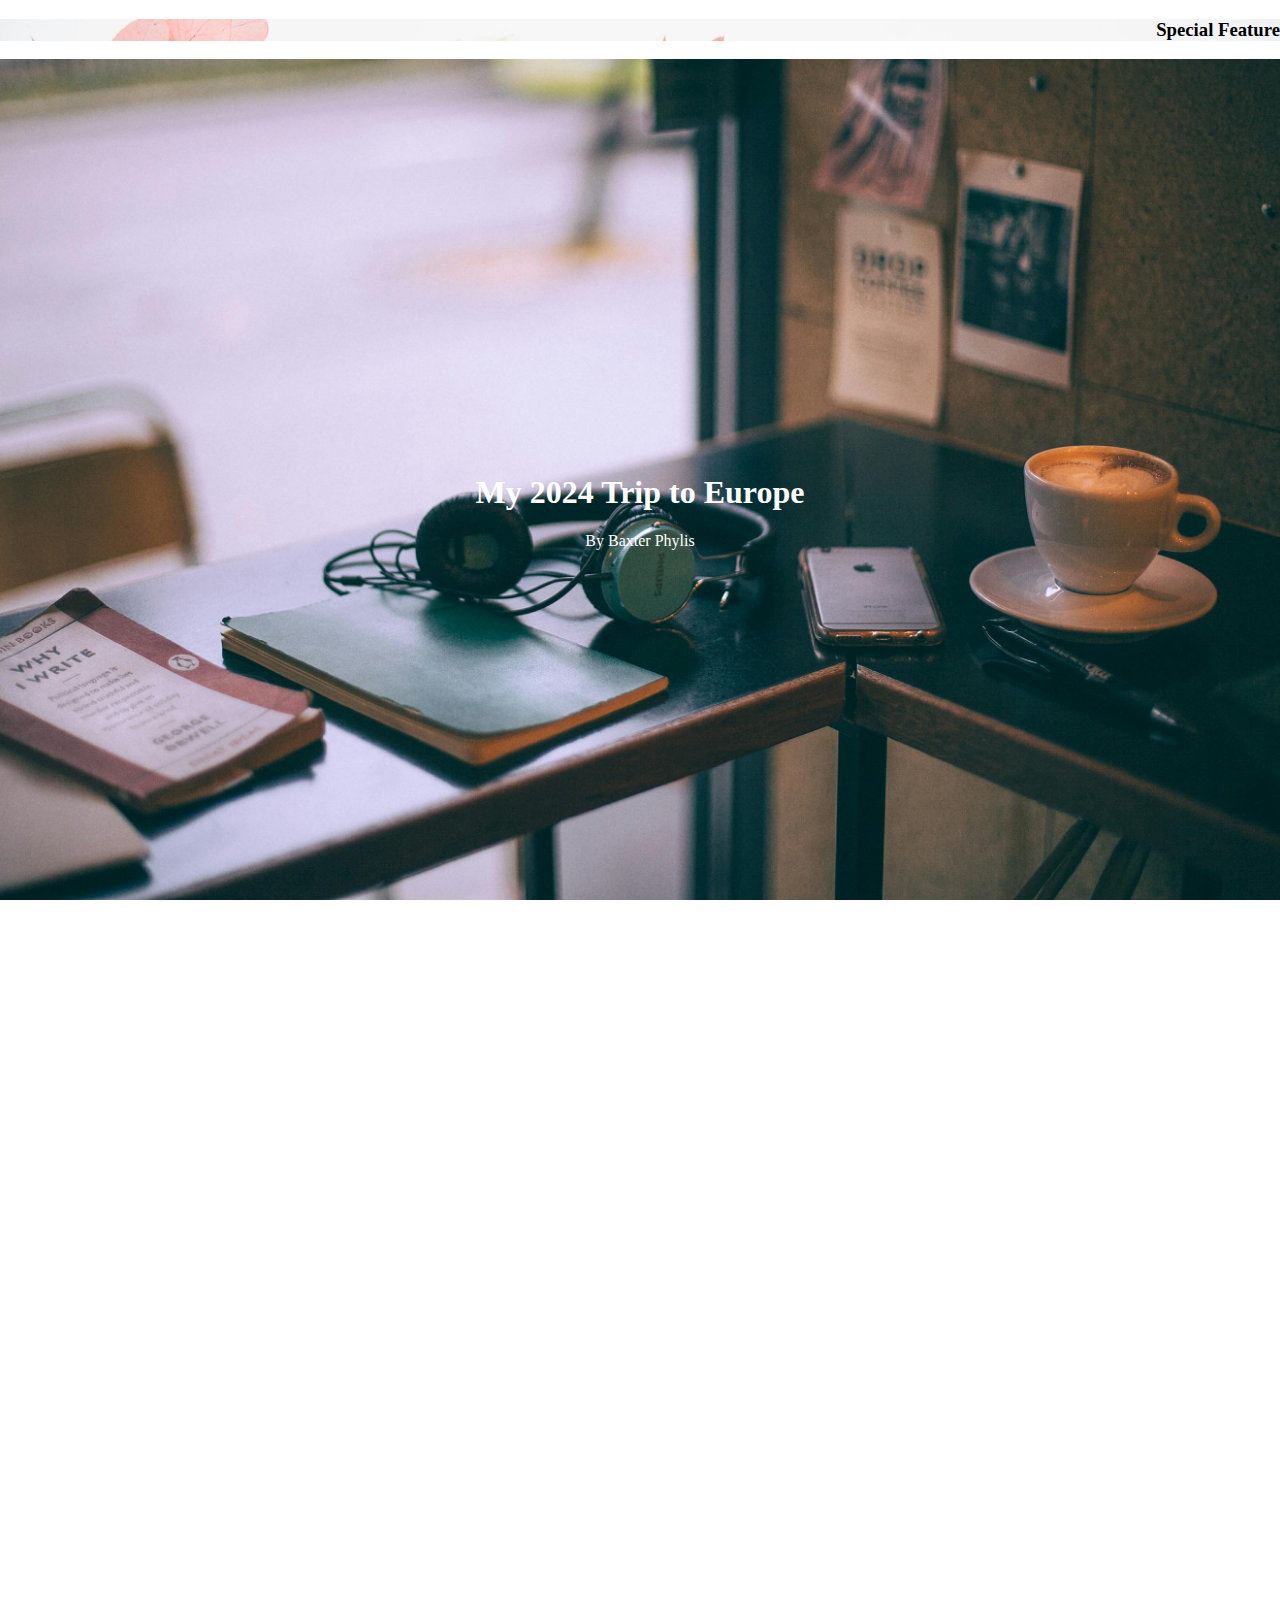
==== special.html @ 057ea8b3 "first commit" ====
<!DOCTYPE html>
<html lang="en">
<head>
    <meta charset="UTF-8">
    <meta name="viewport" content="width=device-width, initial-scale=1.0">
    <title>Special Feature</title>
    <link rel="stylesheet" href="special.css">
    <link
      href="https://cdn.jsdelivr.net/npm/bootstrap@5.2.3/dist/css/bootstrap.min.css"
      rel="stylesheet"
      integrity="sha384-rbsA2VBKQhggwzxH7pPCaAqO46MgnOM80zW1RWuH61DGLwZJEdK2Kadq2F9CUG65"
      crossorigin="anonymous"
    />
    <script
      src="https://cdn.jsdelivr.net/npm/@popperjs/core@2.11.6/dist/umd/popper.min.js"
      integrity="sha384-oBqDVmMz9ATKxIep9tiCxS/Z9fNfEXiDAYTujMAeBAsjFuCZSmKbSSUnQlmh/jp3"
      crossorigin="anonymous"
    ></script>
    <script
      src="https://cdn.jsdelivr.net/npm/bootstrap@5.2.3/dist/js/bootstrap.min.js"
      integrity="sha384-cuYeSxntonz0PPNlHhBs68uyIAVpIIOZZ5JqeqvYYIcEL727kskC66kF92t6Xl2V"
      crossorigin="anonymous"
    ></script>
    <style>
        header{
            background-image: url(images/pexels-evie-shaffer-1259279-2395249.jpg);
            background-size: cover;
        }
    </style>
</head>
<body>
    <header class="p-4 my-2 bg-light rounded">
        <h3 class="display-5 fwbold">Special Feature</h3>
    </header>
    <main>
    <div class="container">
        <section class="parallax" id="section1">
            <div class="container text-center text-white">
                <h1>My 2024 Trip to Europe</h1>
                <p>By Baxter Phylis</p>
            </div>
        </section>

        <section class="parallax" id="section2">
            <div class="container text-center text-white">
                <h2>France</h2>
                <p id='france'>Lorem ipsum dolor sit amet consectetur adipisicing elit. Asperiores harum veritatis
                    nemo magni odio reprehenderit atque, esse animi porro suscipit vero nobis modi quis.
                    Exercitationem quasi beatae, assumenda officia illum sunt. Cum voluptas maiores
                    vitae eius hic inventore deleniti placeat perferendis quam ut nostrum maxime optio
                    voluptatibus ab laboriosam, quia consectetur atque minus? Adipisci amet aut sint
                    voluptates delectus aperiam? Veniam ab illum enim in libero nihil culpa explicabo
                    perspiciatis veritatis non repellendus architecto excepturi nostrum porro voluptatem
                    aperiam animi asperiores, a voluptatibus temporibus minima voluptas ipsa! Recusandae
                    nostrum, aut, voluptates est error iusto, eaque excepturi soluta quas maiores amet.</p>
            </div>
        </section>

        <section class="parallax" id="section3">
            <div class="container text-center text-white">
                    <h2>Italy</h2>
                    <p>Lorem ipsum dolor sit amet consectetur adipisicing elit. Velit a mollitia totam animi perspiciatis recusandae fuga vero, illo quos dolores sunt non architecto, rem voluptatem ipsam cumque aut accusamus debitis.
                        Lorem ipsum dolor sit amet consectetur adipisicing elit. Atque suscipit dolorum ad perferendis natus ab ut deleniti consequuntur vitae quo sequi veniam cumque commodi aut voluptas nam quisquam, consectetur voluptate.
                    </p></div>
        </section>

        <section class="parallax" id="section4">
            <div class="container text-center text-white">
                <h2>Germany</h2>
                <p>Lorem ipsum dolor sit amet consectetur, adipisicing elit. Quasi saepe hic distinctio, culpa error assumenda aliquam vero neque sapiente excepturi soluta quaerat molestiae. Minima exercitationem, sint nihil perspiciatis ullam quidem!</p>
            </div>
        </section>
    </div>
</main>
</body>
</html>
---- special.css ----
body{
    margin:0;
    padding: 0;
}
button {
    background-color: black;
    color: white;
    border: 2px solid white;
    padding: 10px 20px;
    text-transform: uppercase;
    font-family: "Monument Extended", Arial, Helvetica, sans-serif;
    font-size: 16px;
    cursor: pointer;
    transition: background-color 0.3s ease, color 0.3s ease;
}

button:hover {
    background-color: white;
    color: black;
}

button:focus {
    outline: none;
    box-shadow: 0 0 10px white;
} 

.parallax {
    background-attachment: fixed;
    background-size: cover;
    background-repeat: no-repeat;
    background-position: center;
    height: 100vh;
    display: flex;
    justify-content: center;
    align-items: center;
    color: white;
    text-align: center;
}


#section1 {
    background-image: url('images/europe.jpg');
}

#section2 {
    background-image: url('images/france.jpg');
}
#section3 {
    background-image: url('images/italy.jpg');
}
#section4 {
    background-image: url('images/germany.jpg');
}

h3{
    text-align: right;
}
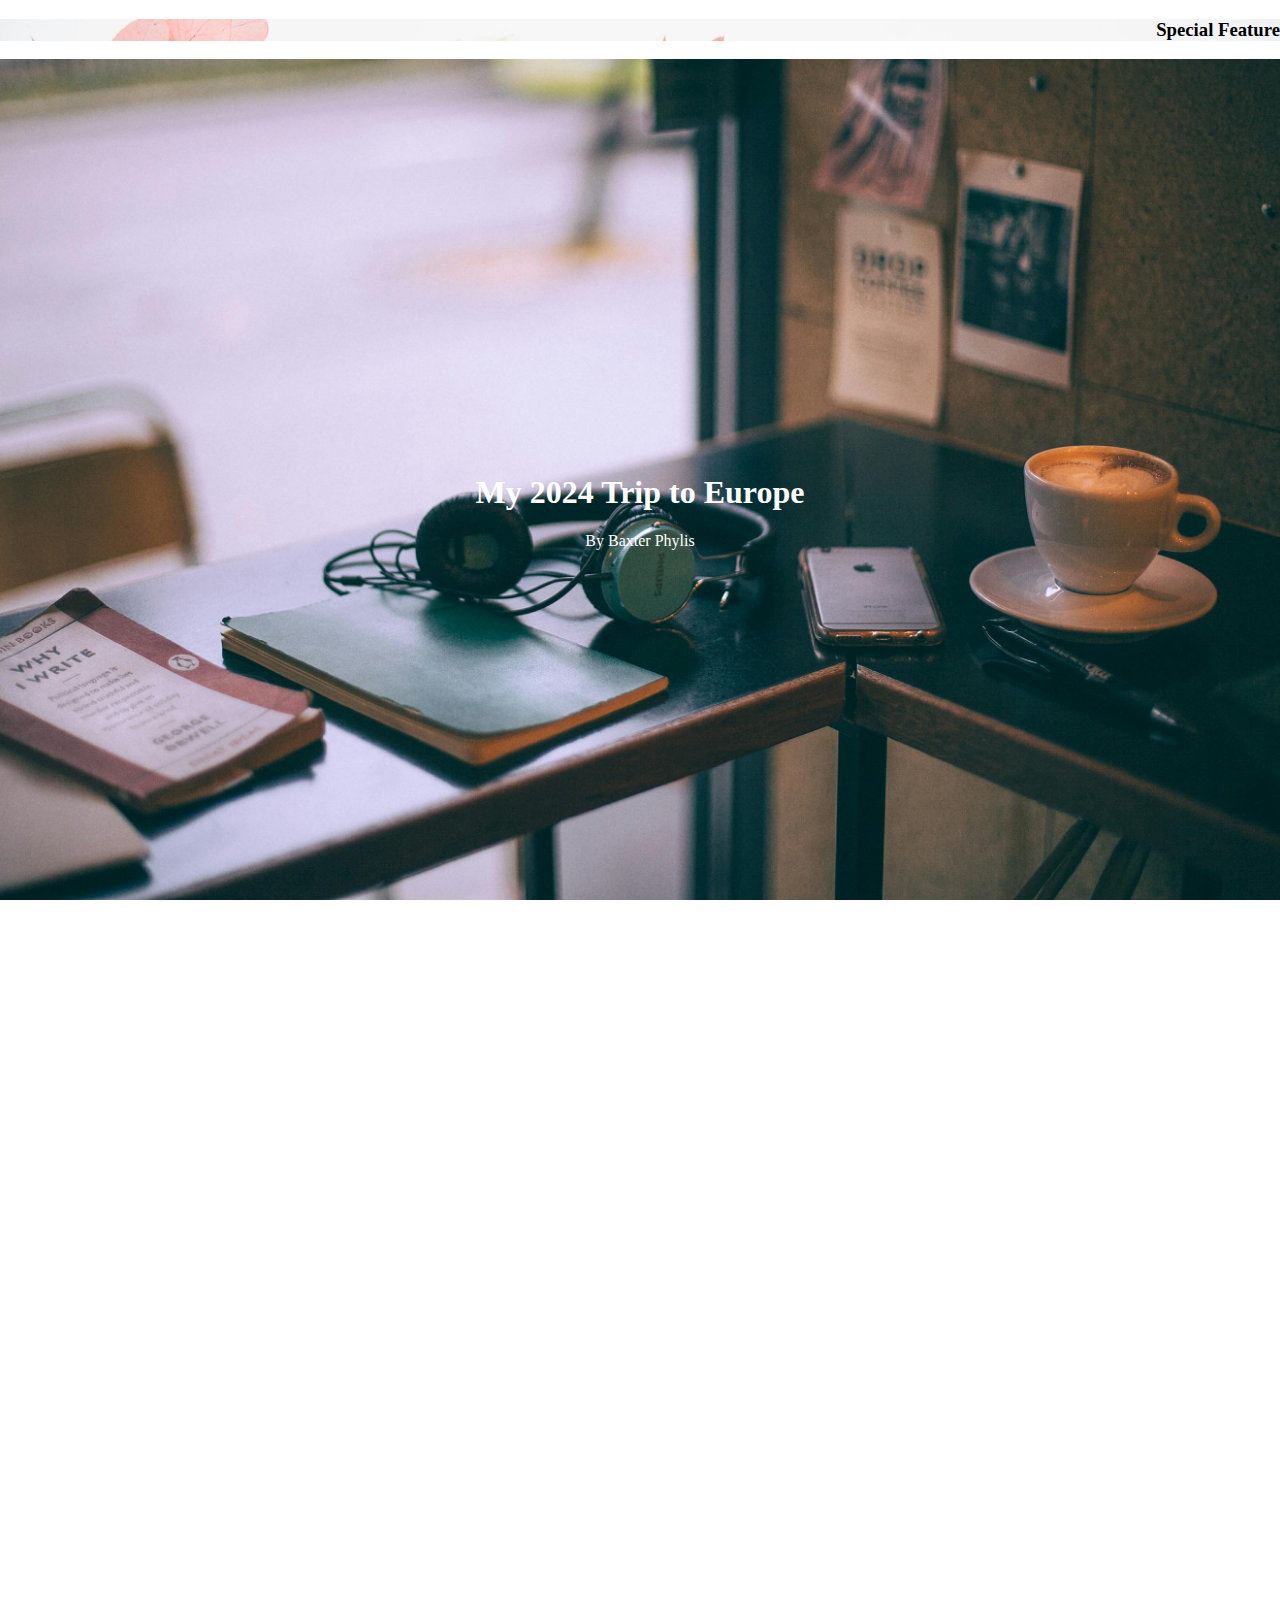
==== commit bacb54d7: "aside added to special" ====
--- a/special.html
+++ b/special.html
@@ -53,7 +53,7 @@
                     perspiciatis veritatis non repellendus architecto excepturi nostrum porro voluptatem
                     aperiam animi asperiores, a voluptatibus temporibus minima voluptas ipsa! Recusandae
                     nostrum, aut, voluptates est error iusto, eaque excepturi soluta quas maiores amet.</p>
-            </div>
+                    </div>
         </section>
 
         <section class="parallax" id="section3">
@@ -61,7 +61,9 @@
                     <h2>Italy</h2>
                     <p>Lorem ipsum dolor sit amet consectetur adipisicing elit. Velit a mollitia totam animi perspiciatis recusandae fuga vero, illo quos dolores sunt non architecto, rem voluptatem ipsam cumque aut accusamus debitis.
                         Lorem ipsum dolor sit amet consectetur adipisicing elit. Atque suscipit dolorum ad perferendis natus ab ut deleniti consequuntur vitae quo sequi veniam cumque commodi aut voluptas nam quisquam, consectetur voluptate.
-                    </p></div>
+                    </p>
+                    <aside><p>Lorem ipsum dolor sit amet consectetur adipisicing elit. Architecto quibusdam quis eveniet voluptatum doloremque doloribus error pariatur ipsa possimus, magni recusandae quasi numquam accusantium reprehenderit nihil placeat magnam non odio.</p></aside>
+                </div>
         </section>
 
         <section class="parallax" id="section4">
--- a/special.css
+++ b/special.css
@@ -56,3 +56,11 @@
     text-align: right;
 }
 
+aside{
+    width: 50%;
+    float:right;
+    border: 1px black solid;
+    padding: 10px;
+    margin-left: 10px;
+    margin-bottom: 10px;
+}
